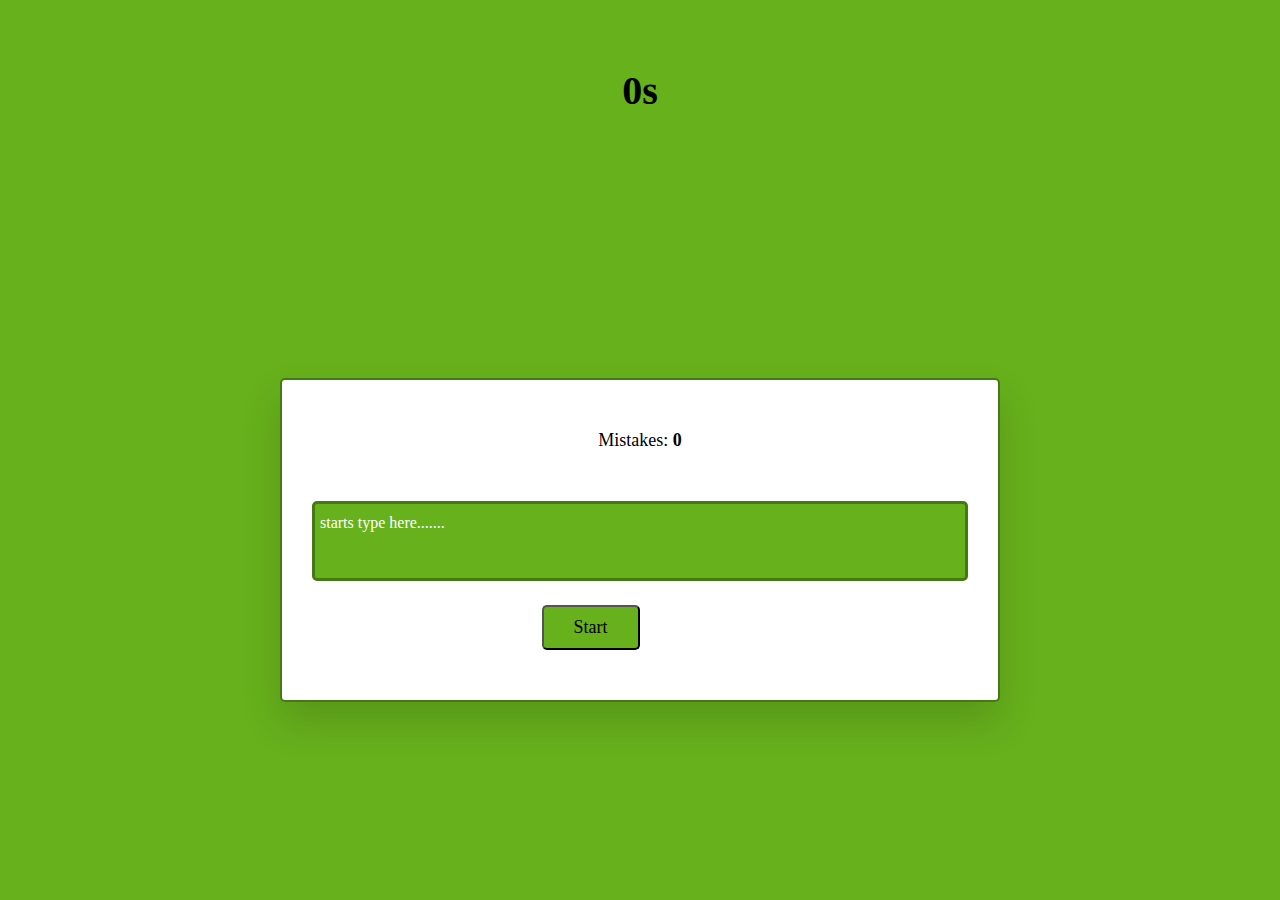
==== main.html @ e0ba20bd "initialcommit" ====
<!DOCTYPE html>
<html lang="en">
  <head>
    <meta name="viewport" content="width=device-width, initial-scale=1.0" />
    <title>Typing Test</title>
    <!-- Google Fonts -->
    <link
      href="https://fonts.googleapis.com/css2?family=Poppins:wght@400;600&display=swap"
      rel="stylesheet"
      />
    <!-- Stylesheet -->
    <link rel="stylesheet" href="style.css" />
    <!-- adding link help to make front page -->
    <link rel="preconnect" href="https://fonts.googleapis.com">
    <link rel="preconnect" href="https://fonts.gstatic.com" crossorigin>
    <link href="https://fonts.googleapis.com/css2?family=Press+Start+2P&display=swap" rel="stylesheet">
    
  </head>
  <body>
    <div class="stats1">
        <p> <span id="timer">0s</span></p>
      </div>
    <div class="container">
      <div class="stats">
        <p>Mistakes: <span id="mistakes">0</span></p>
      </div>
      <div
        id="quote"
        onmousedown=" return false"
        onselectstart="return false"
      ></div>
      <textarea
        rows="3"
        id="quote-input"
        placeholder="starts type here......."
      ></textarea>
      <button id="start-test" onclick="startTest()">Start </button>
      <button id="stop-test" onclick="displayResult()">Stop </button>
      <button id="reset-test" onclick="resttest()">Reset</button>
      <div class="result">
        <h3>Result</h3>
        <div class="wrapper">
          <p>Accuracy: <span id="accuracy"></span></p>
          <p>Speed: <span id="wpm"></span></p>
        </div>
      </div>
    </div>
    <!-- Script -->
    <script src="script.js"></script>
  </body>
</html>
---- style.css ----
* {
    padding: 0;
    margin: 0;
    box-sizing: border-box;
    font-family: 'Times New Roman', Times, serif;
  }
  body {
    background-color: #67b11c;
  }
  .container {
    width: 80vmin;
    padding: 50px 30px;
    background-color: #fff;
    position: absolute;
    transform: translate(-50%, -50%);
    top: 60%;
    left: 50%;
    border-radius: 5px;
    border: 2px solid #467813;
    box-shadow: 0 20px 40px rgba(0, 0, 0, 0.15);
    
  }
  .stats {
    text-align: center;
    font-size: 18px;
    margin-bottom: 30px;
  }
  .stats1{
    position: absolute;
    transform: translate(-50%, -50%);
    left: 50%;
    font-weight: bolder;
    font-size: 40px;
     top: 10%;
     
  }
  .stats span {
    font-weight: 600;
  }
  #quote {
    text-align: justify;
    margin: 50px 0 30px 0;
  }
  textarea {
    resize: none;
    background-color: #67b11c;
    border:  solid #467813;
    width: 100%;
    border-radius: 5px;
    padding: 10px 5px;
    font-size: 16px;
    color: black;
  }
  button {
    margin-left: 35%;
    margin-top: 20px;
    background-color: #67b11c;
    color: black;
    padding: 10px 30px;
    border-radius: 5px;
    font-size: 18px;
  }
  #rest-test{
    color: black;
    margin-top: 0px ;
    padding: 5px 5px;
  }
  .result {
    margin-top: 20px;
    display: none;
  }
  .result h3 {
    text-align: center;
    margin-bottom: 20px;
    font-size: 22px;
  }
  .wrapper {
    display: flex;
    justify-content: space-around;
  }
  .wrapper span {
    font-weight: 600;
  }
  .success {
    color: #44b267;
  }
  .fail {
    color: #e81c4e;
  }

  /* #timer{
      position: absolute;
      top:3rem;
      left: 14rem;
      font-weight: bolder;
      font-size: 40px;
  } */

  /* color to place holder */
  ::placeholder { /* Chrome, Firefox, Opera, Safari 10.1+ */
    color:#fff;
    opacity: 1; /* Firefox */
  }
  
  :-ms-input-placeholder { /* Internet Explorer 10-11 */
    color: #fff;
  }
  
  ::-ms-input-placeholder { /* Microsoft Edge */
    color:#fff;
  }

  /* desgin for front page
  .main {
    height: min-content;
    background: rgba(255, 255, 255, 0.15);
    padding: 20px 60px;
    border-radius: 10px;
    backdrop-filter: saturate(180%) blur(20px);
    display: block;
}



#start {
    text-align: center;
    display: block;
}

.start-btn {
    text-align: center;
    display: inline-block;
    margin: 50px;
    font-weight: bold;
    padding: 10px 0 10px 10px;
    background-color:#7FFF00;
    text-shadow: -1px -1px black, 1px 1px white;
    color: #A52A2A;
    -webkit-border-radius: 7px;
    -moz-border-radius: 7px;
    -o-border-radius: 7px;
    border-radius: 7px;
    box-shadow:0 .2em  #A52A2A ;
    cursor: pointer;
    font-size: 30px;
    padding: 12px;
}

.start-btn:active {
    box-shadow: none;
    position: relative;
    top: .2em;
}

.heading {
    margin: 30px auto 0 auto;
    font-family: 'Press Start 2P', cursive;
    font-size: 50px;
    margin-left: 25%;

} */
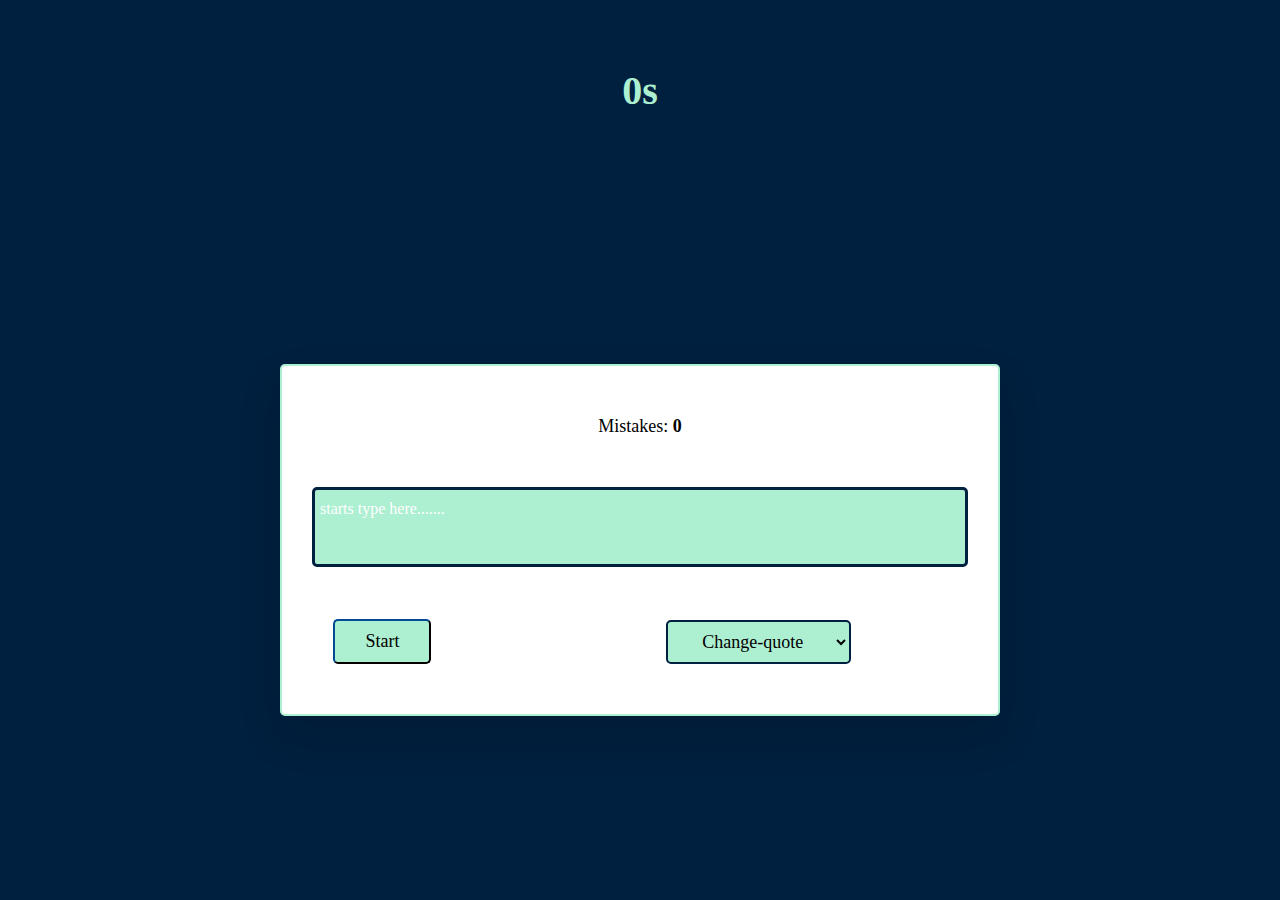
==== commit 7b80f5a0: "Typing speed tester" ====
--- a/main.html
+++ b/main.html
@@ -34,6 +34,11 @@
         id="quote-input"
         placeholder="starts type here......."
       ></textarea>
+      <!-- dropdownlist -->
+      <select id="level"  onclick="changelevel()">
+        <option disabled selected>Change-quote</option>
+        <option value="easy" >Random</option>
+      </select>
       <button id="start-test" onclick="startTest()">Start </button>
       <button id="stop-test" onclick="displayResult()">Stop </button>
       <button id="reset-test" onclick="resttest()">Reset</button>
--- a/style.css
+++ b/style.css
@@ -5,7 +5,7 @@
     font-family: 'Times New Roman', Times, serif;
   }
   body {
-    background-color: #67b11c;
+    background-color: #00203FFF;
   }
   .container {
     width: 80vmin;
@@ -16,7 +16,7 @@
     top: 60%;
     left: 50%;
     border-radius: 5px;
-    border: 2px solid #467813;
+    border: 2px solid #ADEFD1FF;
     box-shadow: 0 20px 40px rgba(0, 0, 0, 0.15);
     
   }
@@ -43,26 +43,31 @@
   }
   textarea {
     resize: none;
-    background-color: #67b11c;
-    border:  solid #467813;
+    background-color: #ADEFD1FF;
+    border:  solid ;
     width: 100%;
     border-radius: 5px;
     padding: 10px 5px;
     font-size: 16px;
-    color: black;
+    color: #00203FFF;
   }
   button {
+    margin-top: 20px;
     margin-left: 35%;
-    margin-top: 20px;
-    background-color: #67b11c;
-    color: black;
+    background-color: #ADEFD1FF;
+    border-color: #00203FFF;
     padding: 10px 30px;
     border-radius: 5px;
     font-size: 18px;
   }
+  #start-test{
+    position: absolute;
+    bottom: 50px;
+    margin-left: 3%;
+  }
   #rest-test{
     color: black;
-    margin-top: 0px ;
+    margin-top: 10px ;
     padding: 5px 5px;
   }
   .result {
@@ -88,13 +93,9 @@
     color: #e81c4e;
   }
 
-  /* #timer{
-      position: absolute;
-      top:3rem;
-      left: 14rem;
-      font-weight: bolder;
-      font-size: 40px;
-  } */
+   #timer{
+     color: #ADEFD1FF;
+  } 
 
   /* color to place holder */
   ::placeholder { /* Chrome, Firefox, Opera, Safari 10.1+ */
@@ -109,54 +110,18 @@
   ::-ms-input-placeholder { /* Microsoft Edge */
     color:#fff;
   }
-
-  /* desgin for front page
-  .main {
-    height: min-content;
-    background: rgba(255, 255, 255, 0.15);
-    padding: 20px 60px;
-    border-radius: 10px;
-    backdrop-filter: saturate(180%) blur(20px);
-    display: block;
+/* diffcult level box desgin */
+select {
+  margin-left: 54%;
+  margin-top: 49px;
+  background-color: #ADEFD1FF;
+  color: black;
+  padding: 9px 30px;
+  border-radius: 5px;
+  font-size: 18px;
+  border-width: 2px;
+  border-color: #00203FFF;
 }
-
-
-
-#start {
-    text-align: center;
-    display: block;
-}
-
-.start-btn {
-    text-align: center;
-    display: inline-block;
-    margin: 50px;
-    font-weight: bold;
-    padding: 10px 0 10px 10px;
-    background-color:#7FFF00;
-    text-shadow: -1px -1px black, 1px 1px white;
-    color: #A52A2A;
-    -webkit-border-radius: 7px;
-    -moz-border-radius: 7px;
-    -o-border-radius: 7px;
-    border-radius: 7px;
-    box-shadow:0 .2em  #A52A2A ;
-    cursor: pointer;
-    font-size: 30px;
-    padding: 12px;
-}
-
-.start-btn:active {
-    box-shadow: none;
-    position: relative;
-    top: .2em;
-}
-
-.heading {
-    margin: 30px auto 0 auto;
-    font-family: 'Press Start 2P', cursive;
-    font-size: 50px;
-    margin-left: 25%;
-
-} */
-
+.select option {
+     background: black ;
+  }
